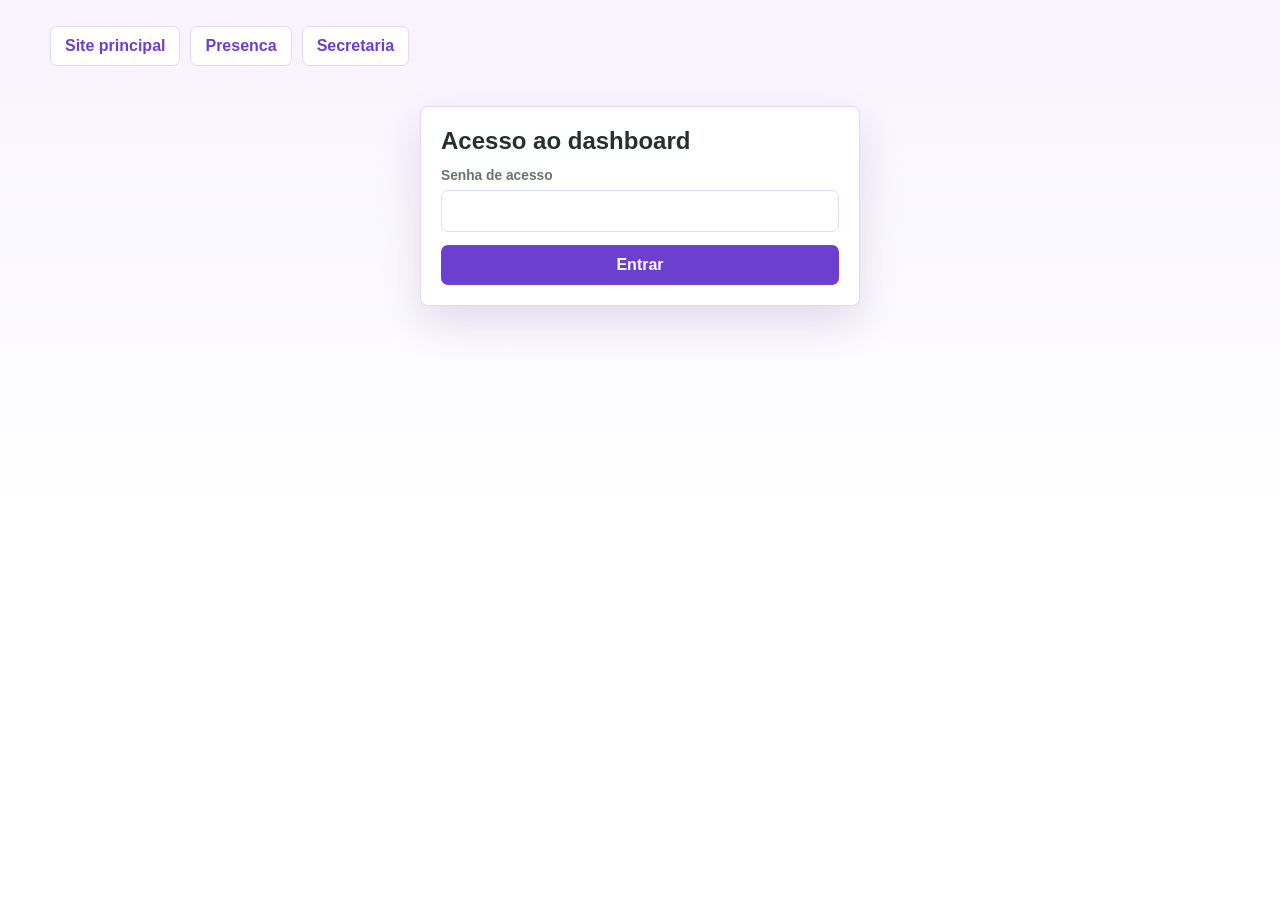
==== cursos.html @ 021c468a "Ajustar layout dos aniversariantes" ====
<!doctype html>
<html lang="pt-BR">
<head>
  <meta charset="utf-8">
  <meta name="viewport" content="width=device-width, initial-scale=1">
  <title>Dashboard dos Cursos - ETDA Manaus</title>
  <style>
    :root{--bg:#f7f3ff;--surface:#fffdf0;--panel:#fff;--text:#26312f;--muted:#68746f;--line:#e1d9f5;--brand:#6d3fd1;--accent:#f4c400;--accent-dark:#dcae00;--ok:#188b59;--danger:#b43f4c;--shadow:0 18px 42px rgba(74,45,122,.14)}*{box-sizing:border-box}[hidden]{display:none!important}body{margin:0;min-height:100vh;background:linear-gradient(180deg,#f7f3ff,#fff 58%);color:var(--text);font-family:Arial,Helvetica,sans-serif}button,input,select{font:inherit}.shell{width:min(1180px,calc(100% - 28px));margin:auto;padding:26px 0 38px}.topline{display:flex;gap:12px;align-items:center;justify-content:space-between;margin-bottom:20px}.links{display:flex;gap:10px;flex-wrap:wrap}.link-button,.primary-button{display:inline-flex;align-items:center;justify-content:center;min-height:40px;padding:0 14px;border-radius:7px;font-weight:800;text-decoration:none;cursor:pointer}.link-button{border:1px solid var(--line);background:#fff;color:var(--brand)}.primary-button{border:0;background:var(--brand);color:#fff}.hero{display:grid;grid-template-columns:minmax(0,1fr) minmax(360px,500px);gap:18px;align-items:end;margin-bottom:18px}.eyebrow{margin:0 0 6px;color:var(--brand);font-size:.78rem;font-weight:800;text-transform:uppercase}h1,h2{margin:0}h1{font-size:clamp(2rem,5vw,3.6rem);line-height:1}.hero p{max-width:620px;color:var(--muted);font-weight:700;line-height:1.45}.auth-panel,.filters,.course-panel,.students-panel{border:1px solid var(--line);border-radius:8px;background:var(--panel);box-shadow:var(--shadow)}.auth-panel{display:grid;gap:13px;max-width:440px;margin:40px auto;padding:20px}.auth-error{display:none;margin:0;color:var(--danger);font-weight:800}.auth-error.is-visible{display:block}.dashboard.is-locked,.hero.is-locked{display:none}.filters{display:grid;grid-template-columns:1fr 1fr auto;gap:12px;padding:14px;margin-bottom:18px;align-items:end}label{display:grid;gap:7px;color:var(--muted);font-size:.86rem;font-weight:800}input,select{width:100%;min-height:42px;padding:10px 11px;border:1px solid var(--line);border-radius:7px;background:#fff;color:var(--text);outline:none}input:focus,select:focus{border-color:var(--brand);box-shadow:0 0 0 3px rgba(109,63,209,.13)}.summary-grid{display:grid;grid-template-columns:repeat(4,minmax(88px,1fr));gap:10px}.summary-card{min-height:94px;padding:12px;border:1px solid var(--line);border-radius:8px;background:#fff;overflow:hidden}.summary-card span{display:block;color:var(--muted);font-size:.72rem;font-weight:800;line-height:1.2;white-space:normal;overflow-wrap:anywhere}.summary-card strong{display:block;margin-top:8px;font-size:2.1rem}.content-grid{display:grid;grid-template-columns:310px minmax(0,1fr);gap:18px;align-items:start}.course-panel,.students-panel{padding:16px}.course-list{display:grid;gap:8px;margin-top:14px}.course-button{display:grid;grid-template-columns:1fr auto;gap:10px;align-items:center;width:100%;min-height:44px;padding:10px 12px;border:1px solid var(--line);border-radius:7px;background:#fff;text-align:left;cursor:pointer}.course-button.is-active{border-color:var(--brand);box-shadow:0 0 0 3px rgba(109,63,209,.11)}.course-button strong{font-size:.95rem}.course-count{min-width:34px;padding:4px 8px;border-radius:999px;background:#f1ebff;color:var(--brand);font-weight:900;text-align:center}.cards-header{display:flex;gap:12px;align-items:end;justify-content:space-between;margin-bottom:14px}.student-grid{display:grid;grid-template-columns:repeat(auto-fill,minmax(290px,1fr));gap:14px}.student-card{display:grid;grid-template-columns:72px minmax(0,1fr);gap:12px;align-items:center;width:100%;min-height:104px;padding:11px 12px;border:1px solid var(--line);border-radius:8px;background:#fff;box-shadow:0 8px 22px rgba(74,45,122,.08);overflow:hidden}.student-card.is-birthday{grid-template-columns:84px minmax(0,1fr);align-items:start;padding:14px;border:1px solid #f0cd55;background:linear-gradient(135deg,#fffdf0 0%,#fff 48%,#f6f0ff 100%);box-shadow:0 16px 34px rgba(128,84,28,.16)}.photo-wrap{position:relative;width:72px;height:72px;border-radius:9px;background:#efe0ff;border:2px solid #d4b8ff;overflow:hidden}.student-card.is-birthday .photo-wrap{width:84px;height:84px;border-color:#f4c400;box-shadow:0 0 0 4px rgba(244,196,0,.18)}.photo-wrap img{width:100%;height:100%;object-fit:cover;display:block}.photo-placeholder{display:grid;place-items:center;width:100%;height:100%;color:var(--brand);font-weight:900;font-size:1.45rem}.student-info{min-width:0;padding-right:2px}.student-name{display:block;overflow:hidden;text-overflow:ellipsis;white-space:nowrap;font-weight:800}.student-meta{display:block;margin-top:5px;color:var(--muted);font-size:.9rem}.birthday-panel{display:grid;gap:9px;margin-top:10px}.birthday-pill{display:inline-flex;align-items:center;justify-content:center;width:max-content;max-width:100%;min-height:28px;padding:5px 10px;border-radius:999px;background:#f4c400;color:#4b3700;font-size:.78rem;font-weight:900}.birthday-actions{display:grid;grid-template-columns:minmax(0,1fr) auto;gap:8px;align-items:center}.birthday-note{min-width:0;color:#785b12;font-size:.78rem;font-weight:800;line-height:1.25}.birthday-message{display:inline-flex;align-items:center;justify-content:center;min-width:128px;min-height:36px;padding:7px 12px;border-radius:7px;background:#188b59;color:#fff;font-size:.78rem;font-weight:900;text-decoration:none;white-space:nowrap}.birthday-message:hover,.birthday-message:focus{background:#0f7448;box-shadow:0 0 0 3px rgba(24,139,89,.16)}.message-unavailable{display:block;margin-top:2px;color:var(--danger);font-size:.75rem;font-weight:800}.status-pill{display:inline-flex;width:max-content;min-height:24px;margin-top:8px;padding:4px 9px;border-radius:999px;background:#eaf7f0;color:var(--ok);font-size:.76rem;font-weight:900}.empty-state{margin:20px 0 4px;padding:24px;border:1px dashed var(--line);border-radius:8px;color:var(--muted);text-align:center}.small-note{margin:10px 0 0;color:var(--muted);font-size:.85rem;line-height:1.4}@media(max-width:900px){.hero,.content-grid,.filters{grid-template-columns:1fr}.summary-grid{grid-template-columns:repeat(2,minmax(0,1fr))}}@media(max-width:560px){.shell{width:min(100% - 18px,1180px);padding:16px 0 28px}.topline,.cards-header{display:grid;align-items:start}.summary-grid{grid-template-columns:1fr}.student-grid{grid-template-columns:1fr}.student-card,.student-card.is-birthday{grid-template-columns:70px minmax(0,1fr);padding:12px}.photo-wrap,.student-card.is-birthday .photo-wrap{width:70px;height:70px}.birthday-actions{grid-template-columns:1fr}.birthday-message{width:100%}}
    .content-grid{grid-template-columns:270px minmax(0,1fr) 350px}.birthday-month-panel{display:grid;gap:12px;padding:14px;border:1px solid #f0cd55;border-radius:8px;background:#fffdf6;box-shadow:0 14px 32px rgba(128,84,28,.14)}.birthday-month-panel h2{font-size:1rem;line-height:1.2}.birthday-month-list{display:grid;gap:10px}.birthday-month-card{display:grid;grid-template-columns:48px minmax(0,1fr);gap:8px 10px;align-items:start;padding:10px;border:1px solid rgba(244,196,0,.5);border-radius:8px;background:#fff}.birthday-month-day{display:grid;place-items:center;min-height:44px;border-radius:7px;background:#f4c400;color:#4b3700;font-size:.9rem;font-weight:900}.birthday-month-info{min-width:0}.birthday-month-name{display:block;font-size:.94rem;font-weight:900;line-height:1.18;overflow-wrap:anywhere}.birthday-month-meta{display:block;margin-top:3px;color:var(--muted);font-size:.78rem;font-weight:700}.birthday-month-action{display:block;grid-column:1/-1}.birthday-month-action .birthday-message{width:100%;min-width:0;min-height:34px;padding:6px 10px}.birthday-month-action .message-unavailable{margin-top:2px;text-align:center}.birthday-month-empty{margin:0;padding:12px;border:1px dashed rgba(244,196,0,.75);border-radius:8px;color:var(--muted);font-size:.85rem;font-weight:700;text-align:center}.student-card.is-birthday{align-items:center}.birthday-panel{grid-template-columns:minmax(0,max-content) auto;align-items:center}.birthday-actions{display:block}.birthday-note{display:none}.birthday-message{min-width:138px}@media(max-width:1160px){.content-grid{grid-template-columns:270px minmax(0,1fr)}.birthday-month-panel{grid-column:1/-1;order:3}.birthday-month-list{grid-template-columns:repeat(auto-fill,minmax(260px,1fr))}}@media(max-width:900px){.content-grid{grid-template-columns:1fr}}@media(max-width:560px){.birthday-panel{grid-template-columns:1fr}.birthday-message{width:100%}.birthday-month-list{grid-template-columns:1fr}}
  </style>
</head>
<body>
  <main class="shell">
    <div class="topline">
      <div class="links">
        <a class="link-button" href="index.html">Site principal</a>
        <a class="link-button" href="presenca.html">Presenca</a>
        <a class="link-button" href="secretaria.html">Secretaria</a>
        <button class="link-button" id="logoutButton" type="button" hidden>Sair</button>
      </div>
    </div>

    <form id="authForm" class="auth-panel" autocomplete="off">
      <h2>Acesso ao dashboard</h2>
      <label>Senha de acesso<input id="adminPassword" type="password" required></label>
      <p id="authError" class="auth-error" aria-live="polite"></p>
      <button class="primary-button" type="submit">Entrar</button>
    </form>

    <section id="hero" class="hero is-locked">
      <div>
        <p class="eyebrow">Secretaria ETDA Manaus</p>
        <h1>Dashboard dos Cursos</h1>
        <p>Acompanhe os alunos por curso, status e aniversariantes do dia em uma visao separada da validacao de matriculas.</p>
      </div>
      <div class="summary-grid">
        <article class="summary-card"><span>Total</span><strong id="totalCount">0</strong></article>
        <article class="summary-card"><span>Ativas</span><strong id="activeCount">0</strong></article>
        <article class="summary-card"><span>Cursos</span><strong id="courseCount">0</strong></article>
        <article class="summary-card"><span>Anivers.</span><strong id="birthdayCount">0</strong></article>
      </div>
    </section>

    <section id="dashboard" class="dashboard is-locked">
      <section class="filters" aria-label="Filtros do dashboard">
        <label>Buscar aluno<input id="searchInput" type="search" placeholder="Nome, CPF, email ou curso"></label>
        <label>Status<select id="statusFilter"><option value="Todos">Todos</option><option value="Ativa">Ativa</option><option value="Em espera">Em espera</option><option value="Cancelada">Cancelada</option></select></label>
        <button class="primary-button" id="refreshButton" type="button">Atualizar</button>
      </section>

      <section class="content-grid">
        <aside class="course-panel">
          <h2>Cursos</h2>
          <p class="small-note">Clique em um curso para ver somente os alunos daquele grupo.</p>
          <div id="courseList" class="course-list"></div>
        </aside>

        <section class="students-panel">
          <div class="cards-header">
            <div>
              <p class="eyebrow">Alunos</p>
              <h2 id="cardsTitle">Todos os cursos</h2>
            </div>
            <span id="cardsCount" class="status-pill">0 alunos</span>
          </div>
          <div id="studentGrid" class="student-grid"></div>
          <p id="emptyState" class="empty-state" hidden>Nenhum aluno encontrado para este filtro.</p>
        </section>

        <aside class="birthday-month-panel" aria-label="Aniversariantes do mes">
          <div>
            <p class="eyebrow">Aniversarios</p>
            <h2 id="birthdayMonthTitle">Do mes</h2>
          </div>
          <div id="birthdayMonthList" class="birthday-month-list"></div>
          <p id="birthdayMonthEmpty" class="birthday-month-empty" hidden>Nenhum aniversariante neste mes.</p>
        </aside>
      </section>
    </section>
  </main>

  <script>
const timeZone = "America/Manaus";
const apiBaseUrl = location.protocol === "file:"
  ? "https://matriculasetdaam.pages.dev"
  : "";

const authForm = document.querySelector("#authForm");
const adminPassword = document.querySelector("#adminPassword");
const authError = document.querySelector("#authError");
const logoutButton = document.querySelector("#logoutButton");
const hero = document.querySelector("#hero");
const dashboard = document.querySelector("#dashboard");
const searchInput = document.querySelector("#searchInput");
const statusFilter = document.querySelector("#statusFilter");
const refreshButton = document.querySelector("#refreshButton");
const courseList = document.querySelector("#courseList");
const studentGrid = document.querySelector("#studentGrid");
const emptyState = document.querySelector("#emptyState");
const cardsTitle = document.querySelector("#cardsTitle");
const cardsCount = document.querySelector("#cardsCount");
const birthdayMonthTitle = document.querySelector("#birthdayMonthTitle");
const birthdayMonthList = document.querySelector("#birthdayMonthList");
const birthdayMonthEmpty = document.querySelector("#birthdayMonthEmpty");
const counters = {
  total: document.querySelector("#totalCount"),
  active: document.querySelector("#activeCount"),
  courses: document.querySelector("#courseCount"),
  birthdays: document.querySelector("#birthdayCount"),
};

let enrollments = [];
let selectedCourse = "Todos";
let photoUrls = [];

function apiHeaders(extra = {}) {
  return {
    accept: "application/json",
    ...extra,
  };
}

async function loginSession(password) {
  const response = await fetch(`${apiBaseUrl}/api/session`, {
    method: "POST",
    credentials: "same-origin",
    headers: apiHeaders({ "content-type": "application/json" }),
    body: JSON.stringify({ password }),
  });
  const data = await response.json().catch(() => ({}));
  if (!response.ok) throw new Error(data.error || "Senha de acesso invalida.");
  return data;
}

async function logoutSession() {
  await fetch(`${apiBaseUrl}/api/session`, {
    method: "DELETE",
    credentials: "same-origin",
    headers: apiHeaders(),
  }).catch(() => {});
}

function unlockDashboard() {
  authForm.style.display = "none";
  logoutButton.hidden = false;
  hero.classList.remove("is-locked");
  dashboard.classList.remove("is-locked");
}

function lockDashboard(message = "") {
  authForm.style.display = "";
  logoutButton.hidden = true;
  hero.classList.add("is-locked");
  dashboard.classList.add("is-locked");
  if (message) {
    authError.textContent = message;
    authError.classList.add("is-visible");
  }
}

function normalize(text) {
  return String(text || "").normalize("NFD").replace(/[\u0300-\u036f]/g, "").toLowerCase();
}

function escapeHtml(value) {
  return String(value || "")
    .replace(/&/g, "&amp;")
    .replace(/</g, "&lt;")
    .replace(/>/g, "&gt;")
    .replace(/"/g, "&quot;")
    .replace(/'/g, "&#039;");
}

function formatDate(value) {
  if (!value) return "";
  if (/^\d{2}\/\d{2}\/\d{4}$/.test(value)) return value.slice(0, 5);
  if (/^\d{4}-\d{2}-\d{2}/.test(value)) {
    const [year, month, day] = value.slice(0, 10).split("-");
    return `${day}/${month}`;
  }
  return value;
}

function todayDayMonth() {
  const parts = new Intl.DateTimeFormat("pt-BR", {
    timeZone,
    day: "2-digit",
    month: "2-digit",
  }).formatToParts(new Date());
  const date = Object.fromEntries(parts.map((part) => [part.type, part.value]));
  return `${date.day}/${date.month}`;
}

function currentMonthNumber() {
  const parts = new Intl.DateTimeFormat("pt-BR", {
    timeZone,
    month: "2-digit",
  }).formatToParts(new Date());
  const date = Object.fromEntries(parts.map((part) => [part.type, part.value]));
  return Number(date.month);
}

function currentMonthName() {
  return ["janeiro", "fevereiro", "marco", "abril", "maio", "junho", "julho", "agosto", "setembro", "outubro", "novembro", "dezembro"][currentMonthNumber() - 1] || "mes";
}

function birthdayParts(item) {
  const [day, month] = formatDate(item.birthDate).split("/").map(Number);
  if (!day || !month) return null;
  return { day, month };
}

function isBirthdayToday(item) {
  return formatDate(item.birthDate) === todayDayMonth();
}

function initials(name) {
  return String(name || "?").trim().split(/\s+/).slice(0, 2).map((part) => part[0]).join("").toUpperCase();
}

function getWhatsappNumber(item) {
  const rawPhone = [item.whatsappDdd, item.whatsappPhone].filter(Boolean).join("");
  const digits = rawPhone.replace(/\D/g, "");
  if (!digits) return "";
  return digits.startsWith("55") ? digits : `55${digits}`;
}

function birthdayMessageUrl(item) {
  const phone = getWhatsappNumber(item);
  if (!phone) return "";
  const firstName = String(item.fullName || "").trim().split(/\s+/)[0] || "aluno";
  const message = `Ola, ${firstName}! A ETDA Manaus deseja um feliz aniversario. Que Deus abencoe sua vida com muita paz, saude e alegria!`;
  return `https://wa.me/${phone}?text=${encodeURIComponent(message)}`;
}

function renderBirthdayAction(item) {
  const url = birthdayMessageUrl(item);
  if (!url) return `<span class="message-unavailable">WhatsApp nao cadastrado</span>`;
  return `<a class="birthday-message" href="${escapeHtml(url)}" target="_blank" rel="noopener" aria-label="Enviar mensagem de aniversario para ${escapeHtml(item.fullName || "aluno")}">Enviar mensagem</a>`;
}

function getCourses(items = enrollments) {
  const counts = new Map();
  items.forEach((item) => {
    const course = item.grade || "Sem curso";
    counts.set(course, (counts.get(course) || 0) + 1);
  });
  return [...counts.entries()].sort((a, b) => a[0].localeCompare(b[0], "pt-BR"));
}

function getFilteredEnrollments() {
  const query = normalize(searchInput.value);
  const status = statusFilter.value;
  return enrollments.filter((item) => {
    const course = item.grade || "Sem curso";
    const matchesCourse = selectedCourse === "Todos" || course === selectedCourse;
    const matchesStatus = status === "Todos" || item.status === status;
    const matchesQuery = normalize(`${item.fullName} ${item.cpf} ${item.email} ${item.grade}`).includes(query);
    return matchesCourse && matchesStatus && matchesQuery;
  });
}

function clearPhotoUrls() {
  photoUrls.forEach((url) => URL.revokeObjectURL(url));
  photoUrls = [];
}

async function loadPhoto(img, item) {
  if (item.candidatePhoto) {
    img.src = item.candidatePhoto;
    img.hidden = false;
    const placeholder = img.parentElement.querySelector(".photo-placeholder");
    if (placeholder) placeholder.hidden = true;
    return;
  }
  if (!item.id) return;
  try {
    const response = await fetch(`${apiBaseUrl}/api/enrollments/${encodeURIComponent(item.id)}/photo`, {
      credentials: "same-origin",
      headers: apiHeaders(),
    });
    if (!response.ok) return;
    const blob = await response.blob();
    const url = URL.createObjectURL(blob);
    photoUrls.push(url);
    img.src = url;
    img.hidden = false;
    const placeholder = img.parentElement.querySelector(".photo-placeholder");
    if (placeholder) placeholder.hidden = true;
  } catch {
  }
}

function renderCounters() {
  counters.total.textContent = enrollments.length;
  counters.active.textContent = enrollments.filter((item) => item.status === "Ativa").length;
  counters.courses.textContent = getCourses().length;
  counters.birthdays.textContent = enrollments.filter(isBirthdayToday).length;
}

function renderCourses() {
  const courses = getCourses();
  courseList.innerHTML = "";
  const allButton = document.createElement("button");
  allButton.className = `course-button${selectedCourse === "Todos" ? " is-active" : ""}`;
  allButton.type = "button";
  allButton.dataset.course = "Todos";
  allButton.innerHTML = `<strong>Todos os cursos</strong><span class="course-count">${enrollments.length}</span>`;
  courseList.appendChild(allButton);

  courses.forEach(([course, count]) => {
    const button = document.createElement("button");
    button.className = `course-button${selectedCourse === course ? " is-active" : ""}`;
    button.type = "button";
    button.dataset.course = course;
    button.innerHTML = `<strong>${escapeHtml(course)}</strong><span class="course-count">${count}</span>`;
    courseList.appendChild(button);
  });
}

function renderMonthBirthdays() {
  const month = currentMonthNumber();
  const birthdays = enrollments
    .map((item) => ({ item, parts: birthdayParts(item) }))
    .filter(({ parts }) => parts && parts.month === month)
    .sort((a, b) => a.parts.day - b.parts.day || String(a.item.fullName || "").localeCompare(String(b.item.fullName || ""), "pt-BR"));

  birthdayMonthTitle.textContent = `Aniversariantes de ${currentMonthName()}`;
  birthdayMonthList.innerHTML = "";
  birthdayMonthEmpty.hidden = birthdays.length > 0;

  birthdays.forEach(({ item, parts }) => {
    const card = document.createElement("article");
    card.className = "birthday-month-card";
    card.innerHTML = `
      <span class="birthday-month-day">${String(parts.day).padStart(2, "0")}</span>
      <div class="birthday-month-info">
        <span class="birthday-month-name">${escapeHtml(item.fullName || "Aluno sem nome")}</span>
        <span class="birthday-month-meta">${escapeHtml(item.grade || "Sem curso")}</span>
      </div>
      <div class="birthday-month-action">${renderBirthdayAction(item)}</div>`;
    birthdayMonthList.appendChild(card);
  });
}

function renderStudents() {
  const filtered = getFilteredEnrollments();
  clearPhotoUrls();
  studentGrid.innerHTML = "";
  cardsTitle.textContent = selectedCourse === "Todos" ? "Todos os cursos" : selectedCourse;
  cardsCount.textContent = `${filtered.length} aluno${filtered.length === 1 ? "" : "s"}`;
  emptyState.hidden = filtered.length > 0;

  filtered.forEach((item) => {
    const birthday = isBirthdayToday(item);
    const card = document.createElement("article");
    card.className = `student-card${birthday ? " is-birthday" : ""}`;
    card.innerHTML = `
      <div class="photo-wrap">
        <span class="photo-placeholder">${escapeHtml(initials(item.fullName))}</span>
        <img alt="Foto de ${escapeHtml(item.fullName)}" hidden>
      </div>
      <div class="student-info">
        <span class="student-name">${escapeHtml(item.fullName || "Aluno sem nome")}</span>
        <span class="student-meta">${escapeHtml(formatDate(item.birthDate) || "-")} &bull; ${escapeHtml(item.grade || "Sem curso")}</span>
        ${birthday ? `<div class="birthday-panel"><span class="birthday-pill">Aniversariante de hoje</span><div class="birthday-actions">${renderBirthdayAction(item)}</div></div>` : `<span class="status-pill">${escapeHtml(item.status || "Sem status")}</span>`}
      </div>`;
    studentGrid.appendChild(card);
    loadPhoto(card.querySelector("img"), item);
  });
}

function render() {
  renderCounters();
  renderCourses();
  renderMonthBirthdays();
  renderStudents();
}

async function loadEnrollments() {
  let response;
  try {
    response = await fetch(`${apiBaseUrl}/api/enrollments`, {
      credentials: "same-origin",
      headers: apiHeaders(),
    });
  } catch {
    throw new Error("Nao foi possivel conectar ao servidor.");
  }

  if (response.status === 401) {
    throw new Error("Sessao expirada. Entre novamente.");
  }

  if (!response.ok) {
    const body = await response.json().catch(() => ({}));
    throw new Error(body.error || "Nao foi possivel carregar os dados.");
  }

  const data = await response.json();
  enrollments = data.enrollments || [];
  render();
}

authForm.addEventListener("submit", async (event) => {
  event.preventDefault();
  authError.classList.remove("is-visible");
  try {
    await loginSession(adminPassword.value);
    adminPassword.value = "";
    await loadEnrollments();
    unlockDashboard();
  } catch (error) {
    lockDashboard(error.message);
  }
});

courseList.addEventListener("click", (event) => {
  const button = event.target.closest("button[data-course]");
  if (!button) return;
  selectedCourse = button.dataset.course;
  renderCourses();
  renderStudents();
});

searchInput.addEventListener("input", renderStudents);
statusFilter.addEventListener("change", renderStudents);
refreshButton.addEventListener("click", async () => {
  try {
    await loadEnrollments();
  } catch (error) {
    alert(error.message);
  }
});
logoutButton.addEventListener("click", async () => {
  await logoutSession();
  lockDashboard("Sessao encerrada.");
});

loadEnrollments()
  .then(() => unlockDashboard())
  .catch(() => lockDashboard());
  </script>
</body>
</html>
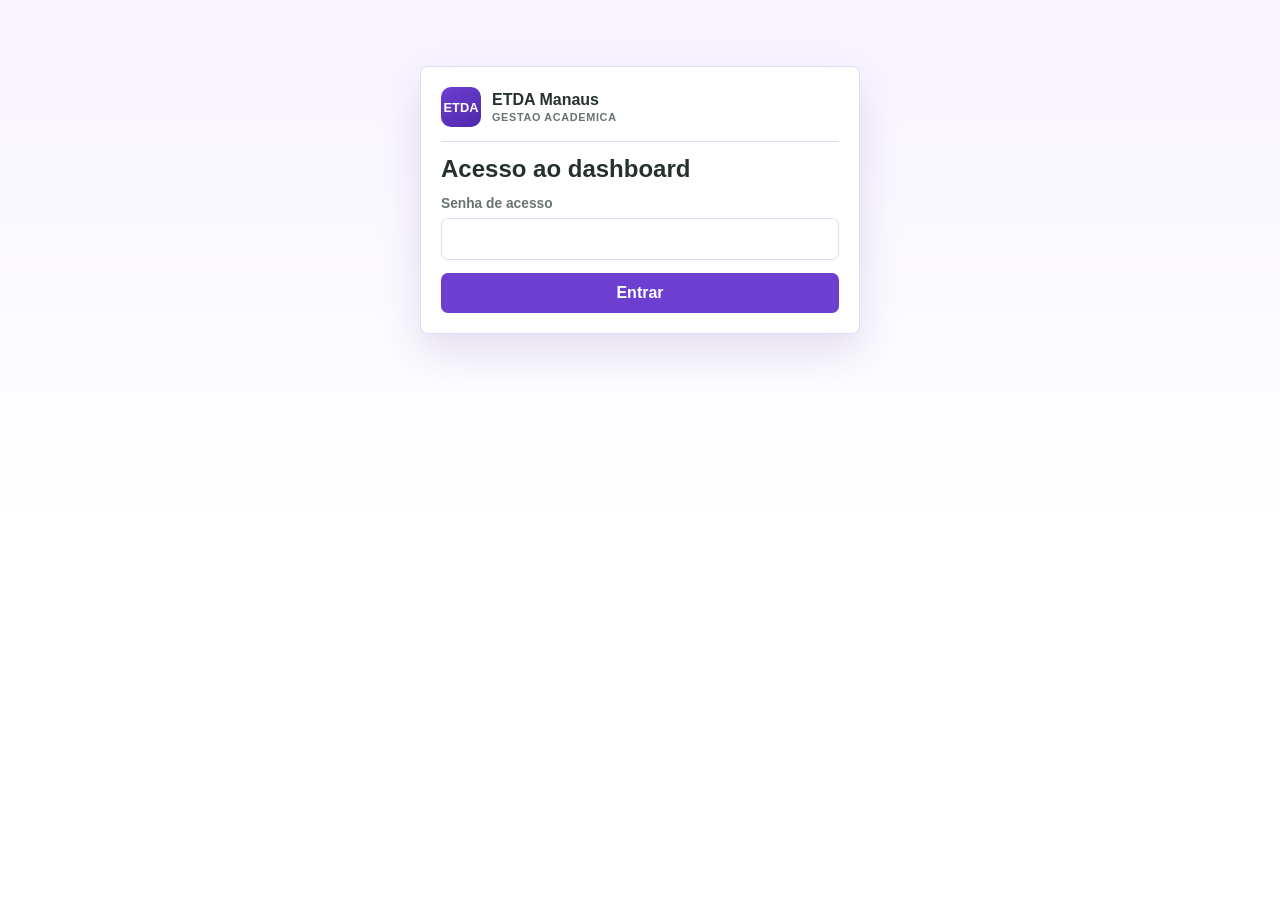
==== commit 87cc6afb: "Padroniza menus e layout mobile" ====
--- a/cursos.html
+++ b/cursos.html
@@ -8,19 +8,16 @@
     :root{--bg:#f7f3ff;--surface:#fffdf0;--panel:#fff;--text:#26312f;--muted:#68746f;--line:#e1d9f5;--brand:#6d3fd1;--accent:#f4c400;--accent-dark:#dcae00;--ok:#188b59;--danger:#b43f4c;--shadow:0 18px 42px rgba(74,45,122,.14)}*{box-sizing:border-box}[hidden]{display:none!important}body{margin:0;min-height:100vh;background:linear-gradient(180deg,#f7f3ff,#fff 58%);color:var(--text);font-family:Arial,Helvetica,sans-serif}button,input,select{font:inherit}.shell{width:min(1180px,calc(100% - 28px));margin:auto;padding:26px 0 38px}.topline{display:flex;gap:12px;align-items:center;justify-content:space-between;margin-bottom:20px}.links{display:flex;gap:10px;flex-wrap:wrap}.link-button,.primary-button{display:inline-flex;align-items:center;justify-content:center;min-height:40px;padding:0 14px;border-radius:7px;font-weight:800;text-decoration:none;cursor:pointer}.link-button{border:1px solid var(--line);background:#fff;color:var(--brand)}.primary-button{border:0;background:var(--brand);color:#fff}.hero{display:grid;grid-template-columns:minmax(0,1fr) minmax(360px,500px);gap:18px;align-items:end;margin-bottom:18px}.eyebrow{margin:0 0 6px;color:var(--brand);font-size:.78rem;font-weight:800;text-transform:uppercase}h1,h2{margin:0}h1{font-size:clamp(2rem,5vw,3.6rem);line-height:1}.hero p{max-width:620px;color:var(--muted);font-weight:700;line-height:1.45}.auth-panel,.filters,.course-panel,.students-panel{border:1px solid var(--line);border-radius:8px;background:var(--panel);box-shadow:var(--shadow)}.auth-panel{display:grid;gap:13px;max-width:440px;margin:40px auto;padding:20px}.auth-error{display:none;margin:0;color:var(--danger);font-weight:800}.auth-error.is-visible{display:block}.dashboard.is-locked,.hero.is-locked{display:none}.filters{display:grid;grid-template-columns:1fr 1fr auto;gap:12px;padding:14px;margin-bottom:18px;align-items:end}label{display:grid;gap:7px;color:var(--muted);font-size:.86rem;font-weight:800}input,select{width:100%;min-height:42px;padding:10px 11px;border:1px solid var(--line);border-radius:7px;background:#fff;color:var(--text);outline:none}input:focus,select:focus{border-color:var(--brand);box-shadow:0 0 0 3px rgba(109,63,209,.13)}.summary-grid{display:grid;grid-template-columns:repeat(4,minmax(88px,1fr));gap:10px}.summary-card{min-height:94px;padding:12px;border:1px solid var(--line);border-radius:8px;background:#fff;overflow:hidden}.summary-card span{display:block;color:var(--muted);font-size:.72rem;font-weight:800;line-height:1.2;white-space:normal;overflow-wrap:anywhere}.summary-card strong{display:block;margin-top:8px;font-size:2.1rem}.content-grid{display:grid;grid-template-columns:310px minmax(0,1fr);gap:18px;align-items:start}.course-panel,.students-panel{padding:16px}.course-list{display:grid;gap:8px;margin-top:14px}.course-button{display:grid;grid-template-columns:1fr auto;gap:10px;align-items:center;width:100%;min-height:44px;padding:10px 12px;border:1px solid var(--line);border-radius:7px;background:#fff;text-align:left;cursor:pointer}.course-button.is-active{border-color:var(--brand);box-shadow:0 0 0 3px rgba(109,63,209,.11)}.course-button strong{font-size:.95rem}.course-count{min-width:34px;padding:4px 8px;border-radius:999px;background:#f1ebff;color:var(--brand);font-weight:900;text-align:center}.cards-header{display:flex;gap:12px;align-items:end;justify-content:space-between;margin-bottom:14px}.student-grid{display:grid;grid-template-columns:repeat(auto-fill,minmax(290px,1fr));gap:14px}.student-card{display:grid;grid-template-columns:72px minmax(0,1fr);gap:12px;align-items:center;width:100%;min-height:104px;padding:11px 12px;border:1px solid var(--line);border-radius:8px;background:#fff;box-shadow:0 8px 22px rgba(74,45,122,.08);overflow:hidden}.student-card.is-birthday{grid-template-columns:84px minmax(0,1fr);align-items:start;padding:14px;border:1px solid #f0cd55;background:linear-gradient(135deg,#fffdf0 0%,#fff 48%,#f6f0ff 100%);box-shadow:0 16px 34px rgba(128,84,28,.16)}.photo-wrap{position:relative;width:72px;height:72px;border-radius:9px;background:#efe0ff;border:2px solid #d4b8ff;overflow:hidden}.student-card.is-birthday .photo-wrap{width:84px;height:84px;border-color:#f4c400;box-shadow:0 0 0 4px rgba(244,196,0,.18)}.photo-wrap img{width:100%;height:100%;object-fit:cover;display:block}.photo-placeholder{display:grid;place-items:center;width:100%;height:100%;color:var(--brand);font-weight:900;font-size:1.45rem}.student-info{min-width:0;padding-right:2px}.student-name{display:block;overflow:hidden;text-overflow:ellipsis;white-space:nowrap;font-weight:800}.student-meta{display:block;margin-top:5px;color:var(--muted);font-size:.9rem}.birthday-panel{display:grid;gap:9px;margin-top:10px}.birthday-pill{display:inline-flex;align-items:center;justify-content:center;width:max-content;max-width:100%;min-height:28px;padding:5px 10px;border-radius:999px;background:#f4c400;color:#4b3700;font-size:.78rem;font-weight:900}.birthday-actions{display:grid;grid-template-columns:minmax(0,1fr) auto;gap:8px;align-items:center}.birthday-note{min-width:0;color:#785b12;font-size:.78rem;font-weight:800;line-height:1.25}.birthday-message{display:inline-flex;align-items:center;justify-content:center;min-width:128px;min-height:36px;padding:7px 12px;border-radius:7px;background:#188b59;color:#fff;font-size:.78rem;font-weight:900;text-decoration:none;white-space:nowrap}.birthday-message:hover,.birthday-message:focus{background:#0f7448;box-shadow:0 0 0 3px rgba(24,139,89,.16)}.message-unavailable{display:block;margin-top:2px;color:var(--danger);font-size:.75rem;font-weight:800}.status-pill{display:inline-flex;width:max-content;min-height:24px;margin-top:8px;padding:4px 9px;border-radius:999px;background:#eaf7f0;color:var(--ok);font-size:.76rem;font-weight:900}.empty-state{margin:20px 0 4px;padding:24px;border:1px dashed var(--line);border-radius:8px;color:var(--muted);text-align:center}.small-note{margin:10px 0 0;color:var(--muted);font-size:.85rem;line-height:1.4}@media(max-width:900px){.hero,.content-grid,.filters{grid-template-columns:1fr}.summary-grid{grid-template-columns:repeat(2,minmax(0,1fr))}}@media(max-width:560px){.shell{width:min(100% - 18px,1180px);padding:16px 0 28px}.topline,.cards-header{display:grid;align-items:start}.summary-grid{grid-template-columns:1fr}.student-grid{grid-template-columns:1fr}.student-card,.student-card.is-birthday{grid-template-columns:70px minmax(0,1fr);padding:12px}.photo-wrap,.student-card.is-birthday .photo-wrap{width:70px;height:70px}.birthday-actions{grid-template-columns:1fr}.birthday-message{width:100%}}
     .content-grid{grid-template-columns:270px minmax(0,1fr) 350px}.birthday-month-panel{display:grid;gap:12px;padding:14px;border:1px solid #f0cd55;border-radius:8px;background:#fffdf6;box-shadow:0 14px 32px rgba(128,84,28,.14)}.birthday-month-panel h2{font-size:1rem;line-height:1.2}.birthday-month-list{display:grid;gap:10px}.birthday-month-card{display:grid;grid-template-columns:48px minmax(0,1fr);gap:8px 10px;align-items:start;padding:10px;border:1px solid rgba(244,196,0,.5);border-radius:8px;background:#fff}.birthday-month-day{display:grid;place-items:center;min-height:44px;border-radius:7px;background:#f4c400;color:#4b3700;font-size:.9rem;font-weight:900}.birthday-month-info{min-width:0}.birthday-month-name{display:block;font-size:.94rem;font-weight:900;line-height:1.18;overflow-wrap:anywhere}.birthday-month-meta{display:block;margin-top:3px;color:var(--muted);font-size:.78rem;font-weight:700}.birthday-month-action{display:block;grid-column:1/-1}.birthday-month-action .birthday-message{width:100%;min-width:0;min-height:34px;padding:6px 10px}.birthday-month-action .message-unavailable{margin-top:2px;text-align:center}.birthday-month-empty{margin:0;padding:12px;border:1px dashed rgba(244,196,0,.75);border-radius:8px;color:var(--muted);font-size:.85rem;font-weight:700;text-align:center}.student-card.is-birthday{align-items:center}.birthday-panel{grid-template-columns:minmax(0,max-content) auto;align-items:center}.birthday-actions{display:block}.birthday-note{display:none}.birthday-message{min-width:138px}@media(max-width:1160px){.content-grid{grid-template-columns:270px minmax(0,1fr)}.birthday-month-panel{grid-column:1/-1;order:3}.birthday-month-list{grid-template-columns:repeat(auto-fill,minmax(260px,1fr))}}@media(max-width:900px){.content-grid{grid-template-columns:1fr}}@media(max-width:560px){.birthday-panel{grid-template-columns:1fr}.birthday-message{width:100%}.birthday-month-list{grid-template-columns:1fr}}
   </style>
+  <style>
+    .app-header{margin-bottom:20px;border:1px solid var(--line);border-radius:12px;background:#fff;box-shadow:0 12px 30px rgba(74,45,122,.1);overflow:hidden}.header-main{display:flex;align-items:center;justify-content:space-between;gap:16px;padding:14px 17px}.system-brand,.login-brand{display:flex;align-items:center;gap:11px;color:var(--text);text-decoration:none}.brand-symbol{display:grid;place-items:center;width:40px;height:40px;border-radius:10px;background:linear-gradient(145deg,var(--brand),#4f28a9);color:#fff;font-size:.8rem;font-weight:900}.brand-copy{display:grid;gap:2px;font-weight:900}.brand-copy small{color:var(--muted);font-size:.68rem;text-transform:uppercase;letter-spacing:.06em}.login-brand{padding-bottom:14px;border-bottom:1px solid var(--line)}.system-nav{display:flex;gap:4px;padding:7px 10px;border-top:1px solid var(--line);background:#faf8ff;overflow-x:auto}.nav-link{display:inline-flex;align-items:center;min-height:38px;padding:0 12px;border-radius:7px;color:#59645f;font-size:.84rem;font-weight:800;text-decoration:none;white-space:nowrap}.nav-link.is-active{background:var(--brand);color:#fff}.logout-button{min-height:36px;padding:0 13px;border:1px solid #f0d2d6;border-radius:7px;background:#fff;color:var(--danger);font-weight:800;cursor:pointer}@media(max-width:560px){.shell{width:min(100% - 16px,1180px)}.app-header{border-radius:9px}.header-main{padding:12px}.system-nav{padding:6px}.nav-link{min-height:40px;padding:0 11px}.summary-grid{grid-template-columns:repeat(2,minmax(0,1fr))}.summary-card{min-height:82px}.course-panel,.students-panel{padding:13px}.student-card,.student-card.is-birthday{grid-template-columns:60px minmax(0,1fr);gap:10px}.photo-wrap,.student-card.is-birthday .photo-wrap{width:60px;height:60px}}
+  </style>
 </head>
 <body>
   <main class="shell">
-    <div class="topline">
-      <div class="links">
-        <a class="link-button" href="index.html">Site principal</a>
-        <a class="link-button" href="presenca.html">Presenca</a>
-        <a class="link-button" href="secretaria.html">Secretaria</a>
-        <button class="link-button" id="logoutButton" type="button" hidden>Sair</button>
-      </div>
-    </div>
+    <header id="appHeader" class="app-header" hidden><div class="header-main"><a class="system-brand" href="index.html"><span class="brand-symbol">ETDA</span><span class="brand-copy">ETDA Manaus<small>Gestao academica</small></span></a><button class="logout-button" id="logoutButton" type="button" hidden>Sair</button></div><nav class="system-nav" aria-label="Menu principal"><a class="nav-link" href="index.html">Site principal</a><a class="nav-link is-active" href="cursos.html" aria-current="page">Dashboard</a><a class="nav-link" href="secretaria.html">Secretaria</a><a class="nav-link" href="presenca.html">Presenca</a><a class="nav-link" href="usuarios-presenca.html">Usuarios</a></nav></header>
 
     <form id="authForm" class="auth-panel" autocomplete="off">
+      <div class="login-brand"><span class="brand-symbol">ETDA</span><span class="brand-copy">ETDA Manaus<small>Gestao academica</small></span></div>
       <h2>Acesso ao dashboard</h2>
       <label>Senha de acesso<input id="adminPassword" type="password" required></label>
       <p id="authError" class="auth-error" aria-live="polite"></p>
@@ -86,6 +83,7 @@
   : "";
 
 const authForm = document.querySelector("#authForm");
+const appHeader = document.querySelector("#appHeader");
 const adminPassword = document.querySelector("#adminPassword");
 const authError = document.querySelector("#authError");
 const logoutButton = document.querySelector("#logoutButton");
@@ -142,6 +140,7 @@
 
 function unlockDashboard() {
   authForm.style.display = "none";
+  appHeader.hidden = false;
   logoutButton.hidden = false;
   hero.classList.remove("is-locked");
   dashboard.classList.remove("is-locked");
@@ -149,6 +148,7 @@
 
 function lockDashboard(message = "") {
   authForm.style.display = "";
+  appHeader.hidden = true;
   logoutButton.hidden = true;
   hero.classList.add("is-locked");
   dashboard.classList.add("is-locked");
@@ -265,14 +265,30 @@
   photoUrls = [];
 }
 
-async function loadPhoto(img, item) {
-  if (item.candidatePhoto) {
-    img.src = item.candidatePhoto;
-    img.hidden = false;
-    const placeholder = img.parentElement.querySelector(".photo-placeholder");
-    if (placeholder) placeholder.hidden = true;
-    return;
-  }
+function setPhotoVisible(img, src) {
+  img.src = src;
+  img.hidden = false;
+  const placeholder = img.parentElement.querySelector(".photo-placeholder");
+  if (placeholder) placeholder.hidden = true;
+}
+
+function setPhotoFallback(img) {
+  img.removeAttribute("src");
+  img.hidden = true;
+  const placeholder = img.parentElement.querySelector(".photo-placeholder");
+  if (placeholder) placeholder.hidden = false;
+}
+
+function verifyPhotoSource(src) {
+  return new Promise((resolve) => {
+    const testImage = new Image();
+    testImage.onload = () => resolve(true);
+    testImage.onerror = () => resolve(false);
+    testImage.src = src;
+  });
+}
+
+async function loadStoredPhoto(img, item) {
   if (!item.id) return;
   try {
     const response = await fetch(`${apiBaseUrl}/api/enrollments/${encodeURIComponent(item.id)}/photo`, {
@@ -281,14 +297,30 @@
     });
     if (!response.ok) return;
     const blob = await response.blob();
+    if (!blob.size || !String(blob.type || "").startsWith("image/")) return;
     const url = URL.createObjectURL(blob);
-    photoUrls.push(url);
-    img.src = url;
-    img.hidden = false;
-    const placeholder = img.parentElement.querySelector(".photo-placeholder");
-    if (placeholder) placeholder.hidden = true;
+    const valid = await verifyPhotoSource(url);
+    if (valid) {
+      photoUrls.push(url);
+      setPhotoVisible(img, url);
+    } else {
+      URL.revokeObjectURL(url);
+    }
   } catch {
   }
+}
+
+async function loadPhoto(img, item) {
+  setPhotoFallback(img);
+  if (item.candidatePhoto && /^data:image\//.test(String(item.candidatePhoto))) {
+    const valid = await verifyPhotoSource(item.candidatePhoto);
+    if (valid) {
+      setPhotoVisible(img, item.candidatePhoto);
+      return;
+    }
+  }
+
+  await loadStoredPhoto(img, item);
 }
 
 function renderCounters() {
@@ -299,13 +331,18 @@
 }
 
 function renderCourses() {
-  const courses = getCourses();
+  const status = statusFilter.value;
+  const statusEnrollments = status === "Todos"
+    ? enrollments
+    : enrollments.filter((item) => item.status === status);
+  const statusCounts = new Map(getCourses(statusEnrollments));
+  const courses = getCourses().map(([course]) => [course, statusCounts.get(course) || 0]);
   courseList.innerHTML = "";
   const allButton = document.createElement("button");
   allButton.className = `course-button${selectedCourse === "Todos" ? " is-active" : ""}`;
   allButton.type = "button";
   allButton.dataset.course = "Todos";
-  allButton.innerHTML = `<strong>Todos os cursos</strong><span class="course-count">${enrollments.length}</span>`;
+  allButton.innerHTML = `<strong>Todos os cursos</strong><span class="course-count">${statusEnrollments.length}</span>`;
   courseList.appendChild(allButton);
 
   courses.forEach(([course, count]) => {
@@ -424,7 +461,10 @@
 });
 
 searchInput.addEventListener("input", renderStudents);
-statusFilter.addEventListener("change", renderStudents);
+statusFilter.addEventListener("change", () => {
+  renderCourses();
+  renderStudents();
+});
 refreshButton.addEventListener("click", async () => {
   try {
     await loadEnrollments();
